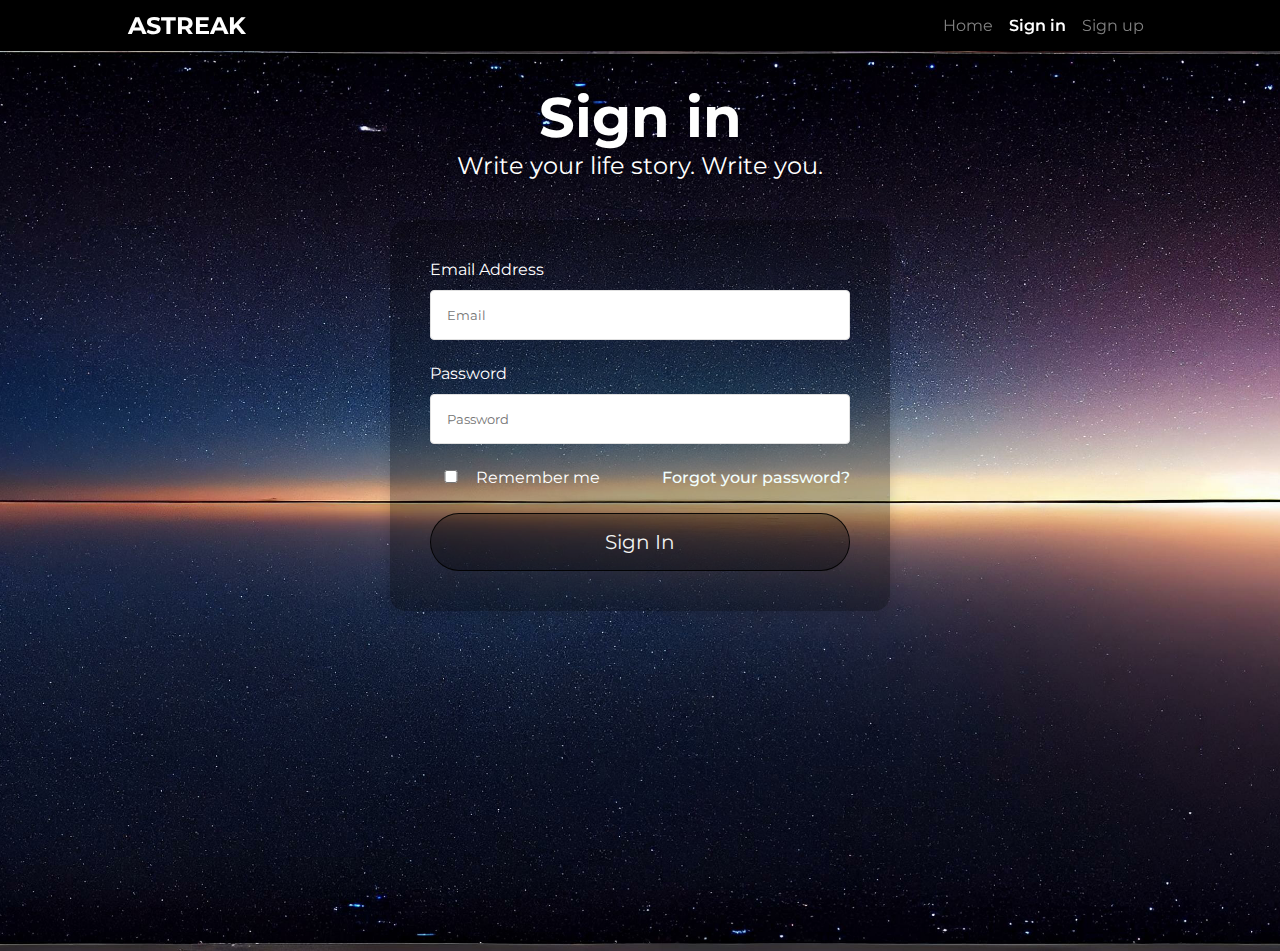
==== signin.html @ fc71787a "Add files via upload" ====
<!DOCTYPE html>
<html lang="en">
<head>
    <meta charset="UTF-8">
    <meta http-equiv="X-UA-Compatible" content="IE=edge">
    <meta name="viewport" content="width=device-width, initial-scale=1.0">
    <title>Sign in - ASTREAK</title>
    <link rel="stylesheet" href="signin.css">
</head>
<body>
    <header>
        <div class="title"><a href="index.html" class="title">ASTREAK</a></div>
        <div class="nav">
            <div class="nav-item"><a href="index.html" class="nav-txt">Home</a></div>
            <div class="nav-item"><a href="signin.html" class="nav-txt nav-txt-slt">Sign in</a></div>
            <div class="nav-item"><a href="signup.html" class="nav-txt">Sign up</a></div>
        </div>
    </header>
    <div class="header-under"></div>
    <div class="sign-in-form">
        <div class="form-txt">
            <div class="big">Sign in</div>
            <div class="small">Write your life story. Write you.</div>
        </div>
        <div class="form">
            <form action="homereg.html">
                <fieldset class="txt-input">
                    <label for="email">Email Address</label>
                    <input type="email" name="email" id="email" placeholder="Email" required>
                    <label for="password">Password</label>
                    <input type="password" name="password" id="password" placeholder="Password" required>
                </fieldset>
                <fieldset class="check">
                    <input type="checkbox" name="remember-me" id="remember-me" class="checkbox"> 
                    <label for="remember-me" class="remember">Remember me</label>
                    <a href="" class="forgot">Forgot your password?</a>
                </fieldset>
                <input type="submit" value="Sign In">
            </form>
        </div>
    </div>
    <footer></footer>
</body>
</html>
---- signin.css ----
@import url('https://fonts.googleapis.com/css2?family=Montserrat&display=swap');

* {
    margin: 0;
    padding: 0;
    font-family: 'Montserrat';
    box-sizing: border-box;
}

header {
    background-color: black;
    padding: 0.5rem 10vw;
    display: flex;
    justify-content: space-between;
    box-shadow: 0px 1px 3px rgba(0, 0, 0, 0.3);
    position: fixed;
    width: 100vw;
}

.header-under {
    height: 51.2px;
}

.title{
    color: white;
    font-size: 1.5rem;
    font-weight: 700;
    margin: auto 0;
}

.nav{
    display: flex;
    justify-content: space-evenly;
}

.nav-item {
    margin: 0 0.5rem;
    padding: 0.5rem 0;
    color: black;
}

.nav-txt {
    color: gray;
}

.nav-txt:hover {
    color: lightgrey;
    font-weight: 600;
}

.nav-txt-slt {
    color: white;
    font-weight: 600;
}

.sign-in-form {
    width: 100%;
    height: 100vh;
    margin: 0;
    padding-top: 2rem;
    background-image: url(./Astreak\ design/background.jpeg);
    background-size: cover;
    background-color: transparent;
    background-position: center;
}

.form-txt {
    margin: 0 auto 40px;
    text-align: center;
}

.big {
    color: white;
    text-align: center;
    font-size: 3.5rem;
    font-weight: 700;
    text-shadow: 0px 1px 3px rgba(0, 0, 0, 0.3);
}

.small {
    color: white;
    text-align: center;
    font-size: 1.5rem;
    font-weight: 400;
    text-shadow: 0px 1px 3px rgba(0, 0, 0, 0.3);
}

form {
    width: 40vw;
    max-width: 500px;
    min-width: 300px;
    margin: 0 auto;
    box-shadow: 0px 2px 16px rgba(0, 0, 0, 0.16);
    border-radius: 16px;
    padding: 40px;
    background-color: rgba(0, 0, 0, 0.3);
}

fieldset {
    border: none;
    padding: 0;
}

label {
    display: block;
    margin-bottom: 11px;
    color: white;
}

input[type="checkbox"] {
    border-radius: 3px;
    background-color: #5cb85c;
}

input[type="submit"] {
    background: rgba(0, 0, 0, 0.3);
    border: 1px solid rgba(0, 0, 0, 0.9);
    border-radius: 88px;
    margin-bottom: 0;
    color: #f2f2f2;
    font-size: 20px;
    line-height: 24px;
}

input[type="submit"]:hover {
    cursor: pointer;
    background-color: rgba(0, 0, 0, 0.9);
}

input {
    width: 100%;
    padding: 16px;
    margin-bottom: 24px;
    border: 1px solid #E0E0E0;
    border-radius: 4px;
}

.checkbox {
    display: inline-block;
    margin: 0;
    width: 10%;
}

.remember {
    display: inline-block;
    margin: 0 auto;
    text-align: left;
    width: 39%;
}

.forgot {
    display: inline-block;
    margin: 0 auto;
    text-align: right;
    width: 49%;
    font-weight: 500;
    font-size: 16px;
    line-height: 130%;
    color: azure;
    text-decoration: none;
}

.check {
    margin-bottom: 24px;
}

a {
    text-decoration: none;
}

.forgot:hover {
    text-decoration: underline;
}
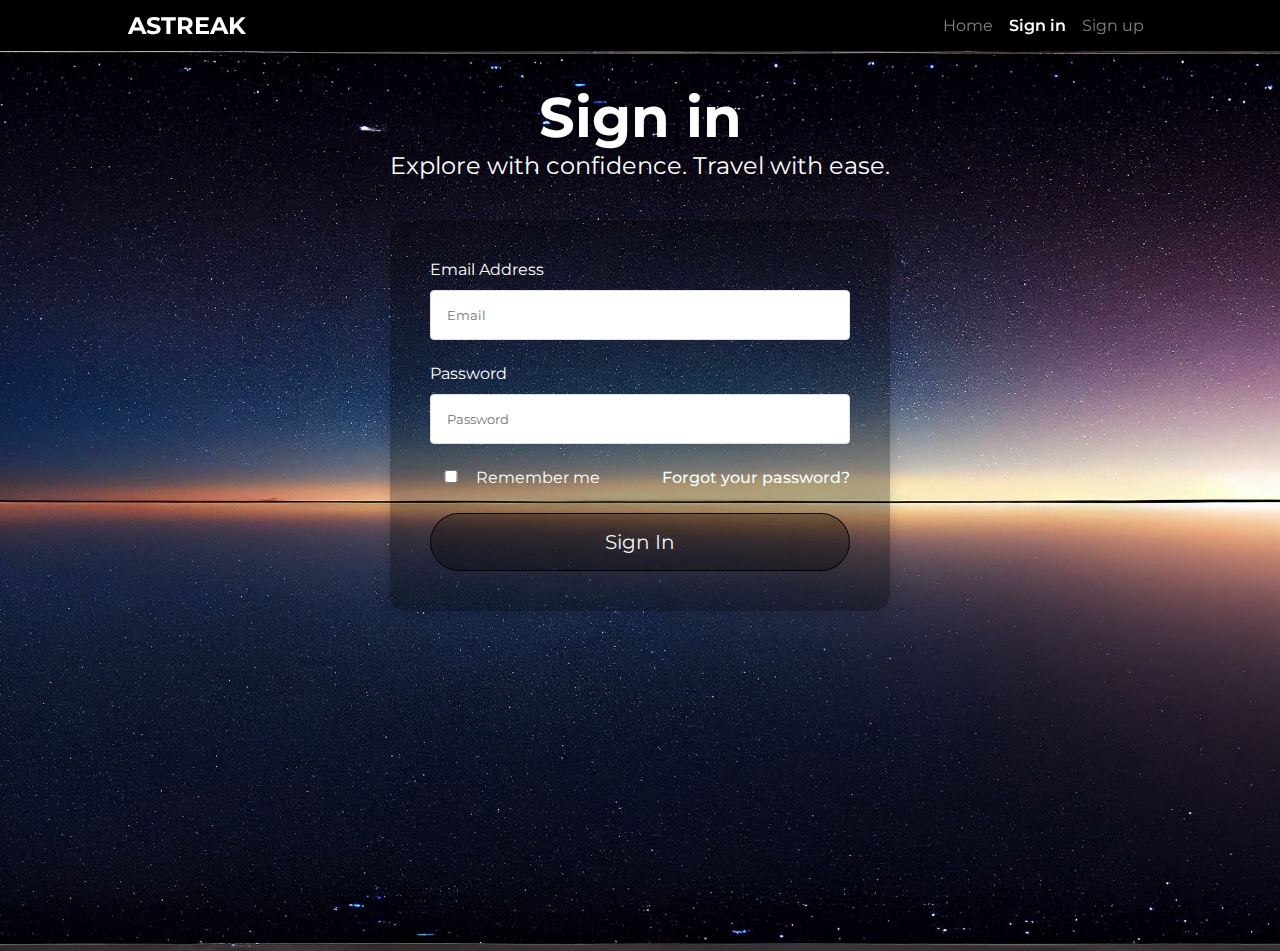
==== commit 18192401: "Update signin.html" ====
--- a/signin.html
+++ b/signin.html
@@ -20,7 +20,7 @@
     <div class="sign-in-form">
         <div class="form-txt">
             <div class="big">Sign in</div>
-            <div class="small">Write your life story. Write you.</div>
+            <div class="small">Explore with confidence. Travel with ease.</div>
         </div>
         <div class="form">
             <form action="homereg.html">
@@ -41,4 +41,4 @@
     </div>
     <footer></footer>
 </body>
-</html>+</html>
